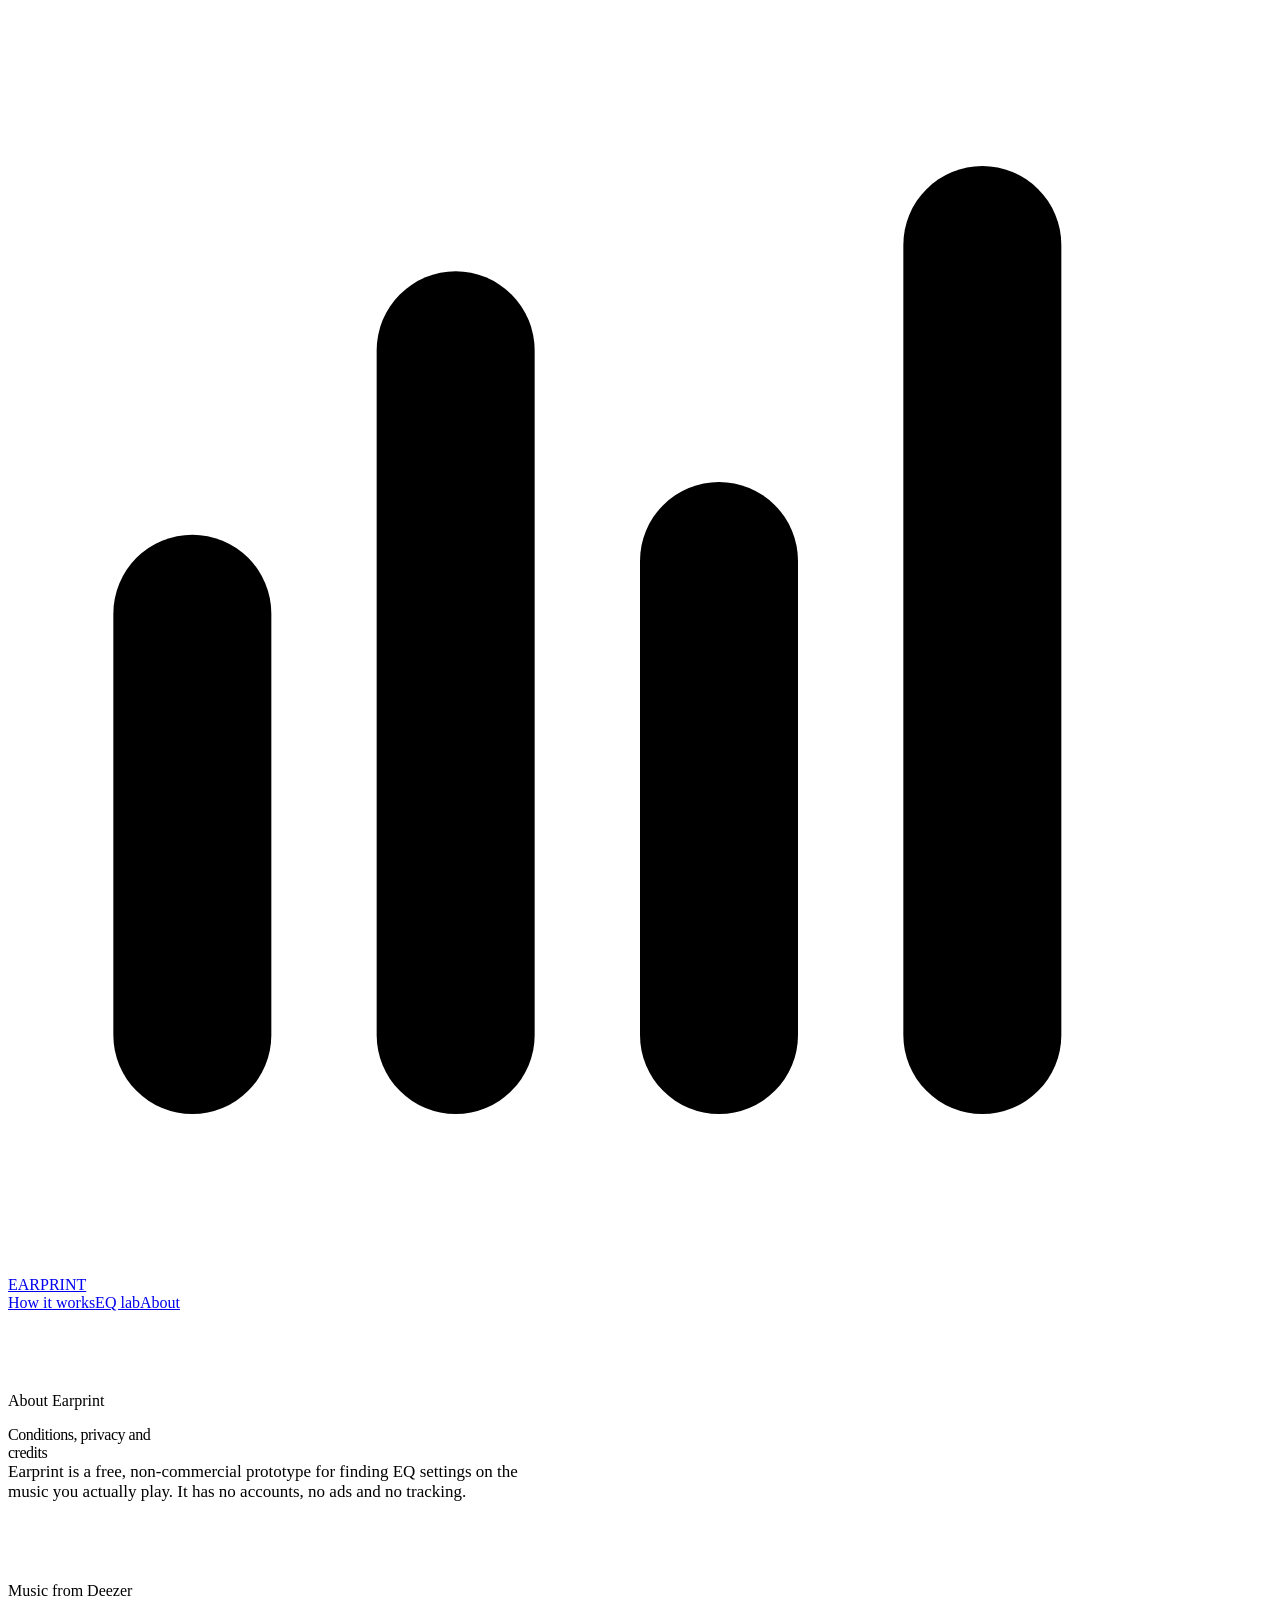
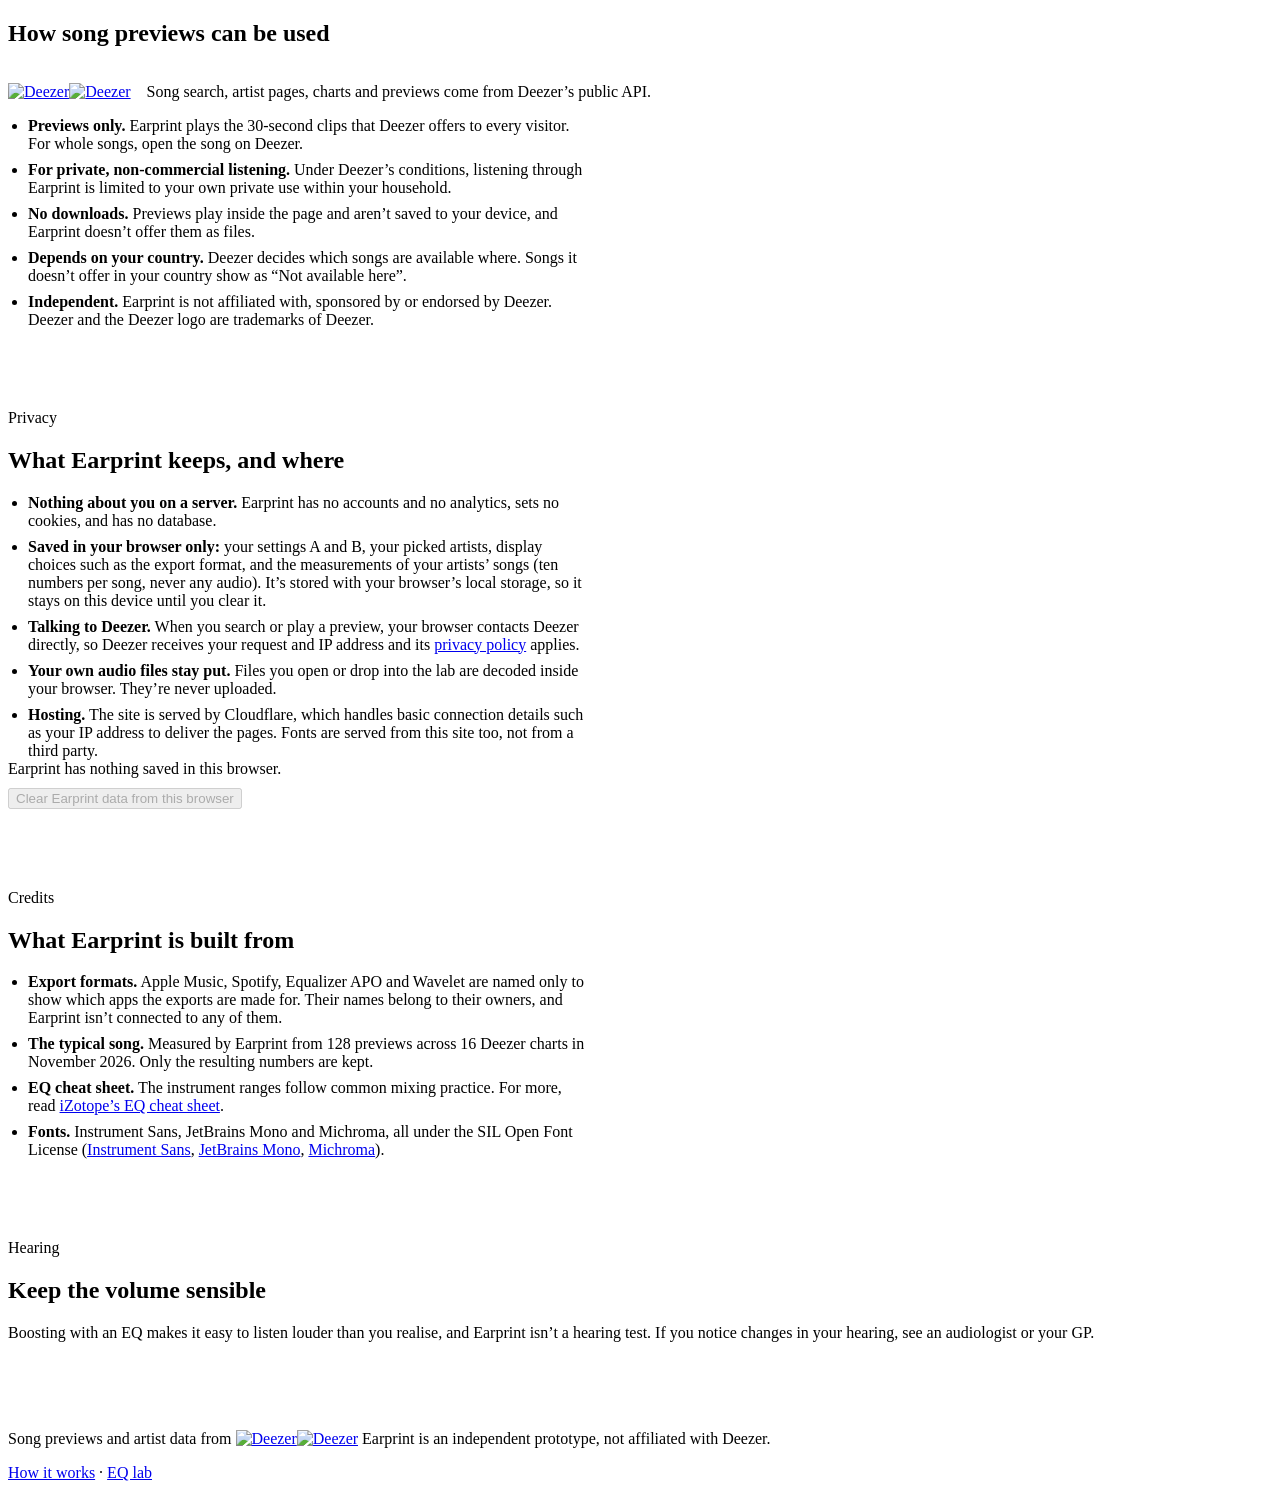
==== public/about/index.html @ cae96953 "Round 3: EQ on the scope, typical-song reference, auto fit, artists, Deezer compliance - Faders sit " ====
<!doctype html>
<html lang="en-AU">
<head>
<meta charset="utf-8">
<meta name="viewport" content="width=device-width, initial-scale=1, viewport-fit=cover">
<title>Conditions and privacy · Earprint</title>
<meta name="description" content="How Earprint uses Deezer previews, what it stores in your browser, and who made the parts it’s built from.">
<link rel="icon" href="/favicon.svg" type="image/svg+xml">
<link rel="preload" href="/assets/fonts/instrument-sans-latin-400-normal.woff2" as="font" type="font/woff2" crossorigin>
<link rel="stylesheet" href="/assets/earprint.css">
<link rel="stylesheet" href="/assets/home.css">
<style>
  .doc { display: grid; gap: 0; padding-block: clamp(28px, 5vw, 56px) 24px; }
  .doc .sec { padding-block: 32px; }
  .doc .sec:first-of-type { border-top: 0; padding-top: 8px; }
  .doc h1 { font: 600 clamp(28px, 4.6vw, 44px)/1.08 var(--body); letter-spacing: -.03em; margin: 0; max-width: 20ch; }
  .doc .lead { margin: 0; color: var(--muted); font-size: 17px; max-width: 62ch; }
  .doc ul.plain { margin: 0; padding-left: 20px; display: grid; gap: 8px; max-width: 70ch; }
  .dz-block { display: flex; align-items: center; gap: 16px; flex-wrap: wrap; }
  .dz-block .dz-logo { height: 32px; }
  .stored { display: grid; gap: 10px; justify-items: start; }
  .stored p { margin: 0; }
</style>
</head>
<body>
<header class="site-head"><div class="wrap">
  <a class="brand" href="/"><svg viewBox="0 0 24 24" aria-hidden="true"><rect class="bar-a" x="2" y="10" width="3" height="11" rx="1.5"/><rect class="bar-a" x="7" y="5" width="3" height="16" rx="1.5"/><rect class="bar-n" x="12" y="9" width="3" height="12" rx="1.5"/><rect class="bar-b" x="17" y="3" width="3" height="18" rx="1.5"/></svg>EARPRINT</a>
  <nav class="site-nav" aria-label="Main"><a href="/">How it works</a><a href="/lab/">EQ lab</a><a href="/about/" aria-current="page">About</a></nav>
</div></header>

<main class="wrap doc">
  <section class="sec" aria-labelledby="aboutTitle">
    <div class="sec-head">
      <p class="label">About Earprint</p>
      <h1 id="aboutTitle">Conditions, privacy and credits</h1>
      <p class="lead">Earprint is a free, non-commercial prototype for finding EQ settings on the music you actually play. It has no accounts, no ads and no tracking.</p>
    </div>
  </section>

  <section class="sec" id="deezer" aria-labelledby="dzTitle">
    <div class="sec-head">
      <p class="label">Music from Deezer</p>
      <h2 id="dzTitle">How song previews can be used</h2>
    </div>
    <div class="dz-block">
      <a class="dz-credit" href="https://www.deezer.com" target="_blank" rel="noopener"><img class="dz-logo on-light" src="/assets/deezer/deezer-logo-black.png" width="714" height="200" alt="Deezer"><img class="dz-logo on-dark" src="/assets/deezer/deezer-logo-white.png" width="714" height="200" alt="Deezer"></a>
      <p class="note-line">Song search, artist pages, charts and previews come from Deezer’s public API.</p>
    </div>
    <ul class="plain">
      <li><b>Previews only.</b> Earprint plays the 30-second clips that Deezer offers to every visitor. For whole songs, open the song on Deezer.</li>
      <li><b>For private, non-commercial listening.</b> Under Deezer’s conditions, listening through Earprint is limited to your own private use within your household.</li>
      <li><b>No downloads.</b> Previews play inside the page and aren’t saved to your device, and Earprint doesn’t offer them as files.</li>
      <li><b>Depends on your country.</b> Deezer decides which songs are available where. Songs it doesn’t offer in your country show as “Not available here”.</li>
      <li><b>Independent.</b> Earprint is not affiliated with, sponsored by or endorsed by Deezer. Deezer and the Deezer logo are trademarks of Deezer.</li>
    </ul>
  </section>

  <section class="sec" id="privacy" aria-labelledby="privTitle">
    <div class="sec-head">
      <p class="label">Privacy</p>
      <h2 id="privTitle">What Earprint keeps, and where</h2>
    </div>
    <ul class="plain">
      <li><b>Nothing about you on a server.</b> Earprint has no accounts and no analytics, sets no cookies, and has no database.</li>
      <li><b>Saved in your browser only:</b> your settings A and B, your picked artists, display choices such as the export format, and the measurements of your artists’ songs (ten numbers per song, never any audio). It’s stored with your browser’s local storage, so it stays on this device until you clear it.</li>
      <li><b>Talking to Deezer.</b> When you search or play a preview, your browser contacts Deezer directly, so Deezer receives your request and IP address and its <a href="https://www.deezer.com/legal/personal-datas" target="_blank" rel="noopener">privacy policy</a> applies.</li>
      <li><b>Your own audio files stay put.</b> Files you open or drop into the lab are decoded inside your browser. They’re never uploaded.</li>
      <li><b>Hosting.</b> The site is served by Cloudflare, which handles basic connection details such as your IP address to deliver the pages. Fonts are served from this site too, not from a third party.</li>
    </ul>
    <div class="stored">
      <p id="storedNote" class="note-line">Checking what’s saved in this browser…</p>
      <button class="btn" type="button" id="clearData">Clear Earprint data from this browser</button>
    </div>
  </section>

  <section class="sec" aria-labelledby="credTitle">
    <div class="sec-head">
      <p class="label">Credits</p>
      <h2 id="credTitle">What Earprint is built from</h2>
    </div>
    <ul class="plain">
      <li><b>Export formats.</b> Apple Music, Spotify, Equalizer APO and Wavelet are named only to show which apps the exports are made for. Their names belong to their owners, and Earprint isn’t connected to any of them.</li>
      <li><b>The typical song.</b> Measured by Earprint from 128 previews across 16 Deezer charts in November 2026. Only the resulting numbers are kept.</li>
      <li><b>EQ cheat sheet.</b> The instrument ranges follow common mixing practice. For more, read <a href="https://www.izotope.com/community/blog/eq-cheat-sheet" target="_blank" rel="noopener">iZotope’s EQ cheat sheet</a>.</li>
      <li><b>Fonts.</b> Instrument Sans, JetBrains Mono and Michroma, all under the SIL Open Font License (<a href="/assets/fonts/LICENSE-instrument-sans.txt">Instrument Sans</a>, <a href="/assets/fonts/LICENSE-jetbrains-mono.txt">JetBrains Mono</a>, <a href="/assets/fonts/LICENSE-michroma.txt">Michroma</a>).</li>
    </ul>
  </section>

  <section class="sec" aria-labelledby="safeTitle">
    <div class="sec-head">
      <p class="label">Hearing</p>
      <h2 id="safeTitle">Keep the volume sensible</h2>
      <p>Boosting with an EQ makes it easy to listen louder than you realise, and Earprint isn’t a hearing test. If you notice changes in your hearing, see an audiologist or your GP.</p>
    </div>
  </section>
</main>

<footer class="site-foot"><div class="wrap">
  <p class="foot-credit">Song previews and artist data from <a class="dz-credit" href="https://www.deezer.com" target="_blank" rel="noopener"><img class="dz-logo on-light" src="/assets/deezer/deezer-logo-black.png" width="714" height="200" alt="Deezer"><img class="dz-logo on-dark" src="/assets/deezer/deezer-logo-white.png" width="714" height="200" alt="Deezer"></a> Earprint is an independent prototype, not affiliated with Deezer.</p>
  <p><a href="/">How it works</a> · <a href="/lab/">EQ lab</a></p>
</div></footer>
<script>
(() => {
  const note = document.getElementById('storedNote'), btn = document.getElementById('clearData');
  const keys = () => { try { return Object.keys(localStorage).filter((k) => k.startsWith('earprint:')); } catch (e) { return null; } };
  const show = () => {
    const k = keys();
    if (k === null) { note.textContent = 'This browser doesn’t allow local storage here, so Earprint can’t save anything.'; btn.hidden = true; return; }
    note.textContent = k.length ? 'Earprint has ' + k.length + (k.length === 1 ? ' item' : ' items') + ' saved in this browser.' : 'Earprint has nothing saved in this browser.';
    btn.disabled = !k.length;
  };
  btn.addEventListener('click', () => {
    (keys() || []).forEach((k) => { try { localStorage.removeItem(k); } catch (e) {} });
    show();
    note.textContent = 'Cleared. ' + note.textContent;
  });
  show();
})();
</script>
</body>
</html>
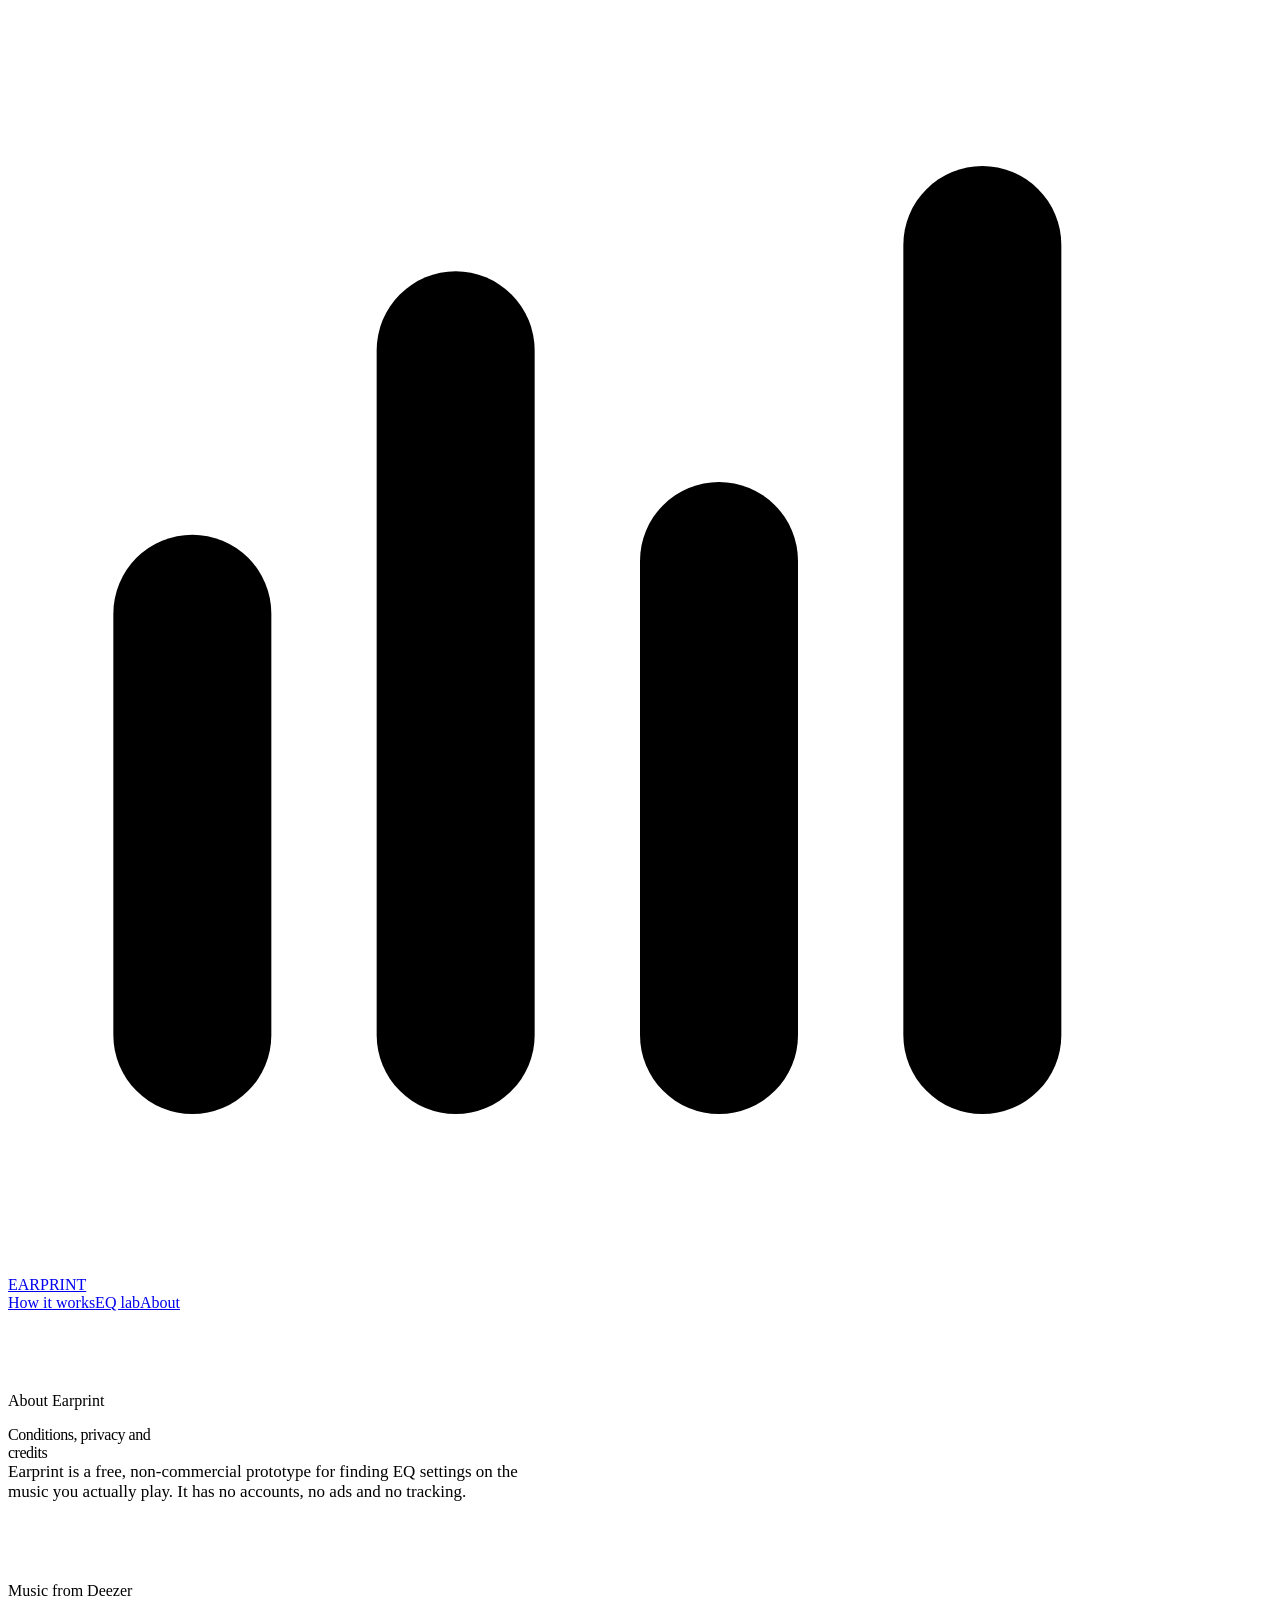
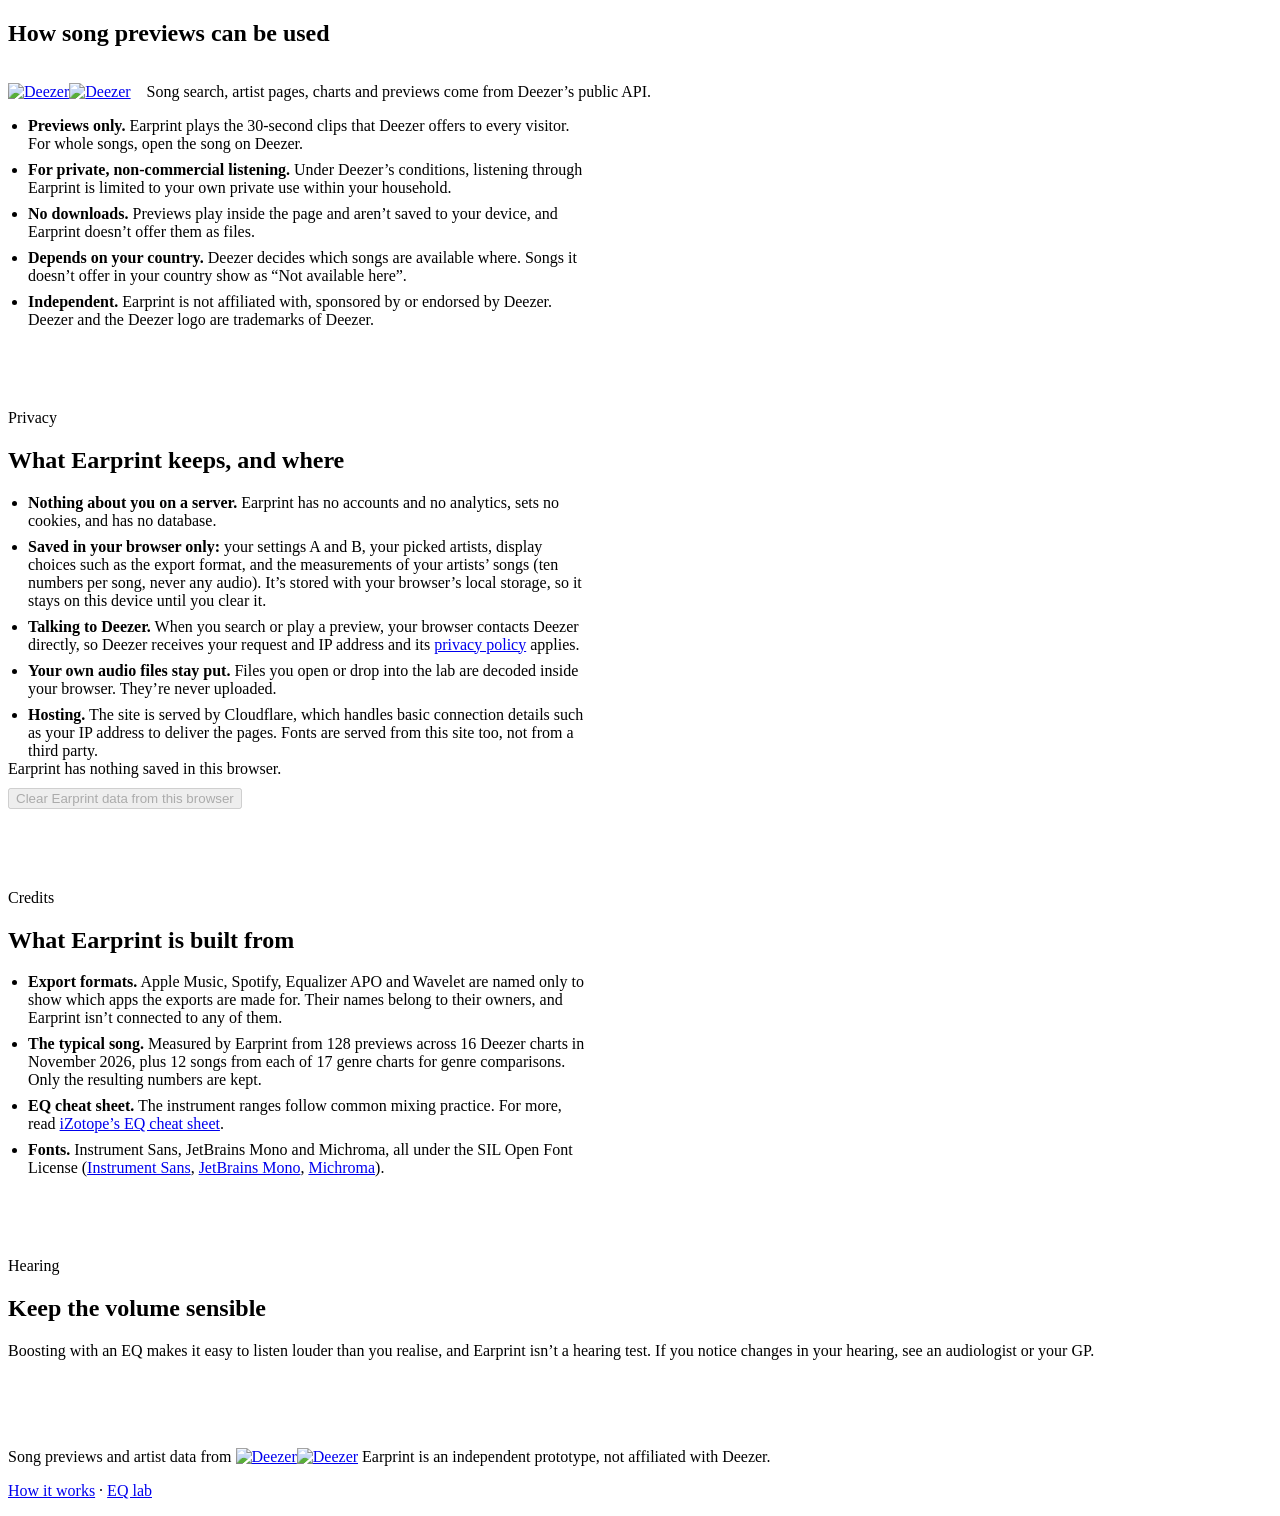
==== commit 8260e063: "Genre-aware auto fit: bring-out lifts only, songs compared with their genre - Measure a typical song" ====
--- a/public/about/index.html
+++ b/public/about/index.html
@@ -80,7 +80,7 @@
     </div>
     <ul class="plain">
       <li><b>Export formats.</b> Apple Music, Spotify, Equalizer APO and Wavelet are named only to show which apps the exports are made for. Their names belong to their owners, and Earprint isn’t connected to any of them.</li>
-      <li><b>The typical song.</b> Measured by Earprint from 128 previews across 16 Deezer charts in November 2026. Only the resulting numbers are kept.</li>
+      <li><b>The typical song.</b> Measured by Earprint from 128 previews across 16 Deezer charts in November 2026, plus 12 songs from each of 17 genre charts for genre comparisons. Only the resulting numbers are kept.</li>
       <li><b>EQ cheat sheet.</b> The instrument ranges follow common mixing practice. For more, read <a href="https://www.izotope.com/community/blog/eq-cheat-sheet" target="_blank" rel="noopener">iZotope’s EQ cheat sheet</a>.</li>
       <li><b>Fonts.</b> Instrument Sans, JetBrains Mono and Michroma, all under the SIL Open Font License (<a href="/assets/fonts/LICENSE-instrument-sans.txt">Instrument Sans</a>, <a href="/assets/fonts/LICENSE-jetbrains-mono.txt">JetBrains Mono</a>, <a href="/assets/fonts/LICENSE-michroma.txt">Michroma</a>).</li>
     </ul>
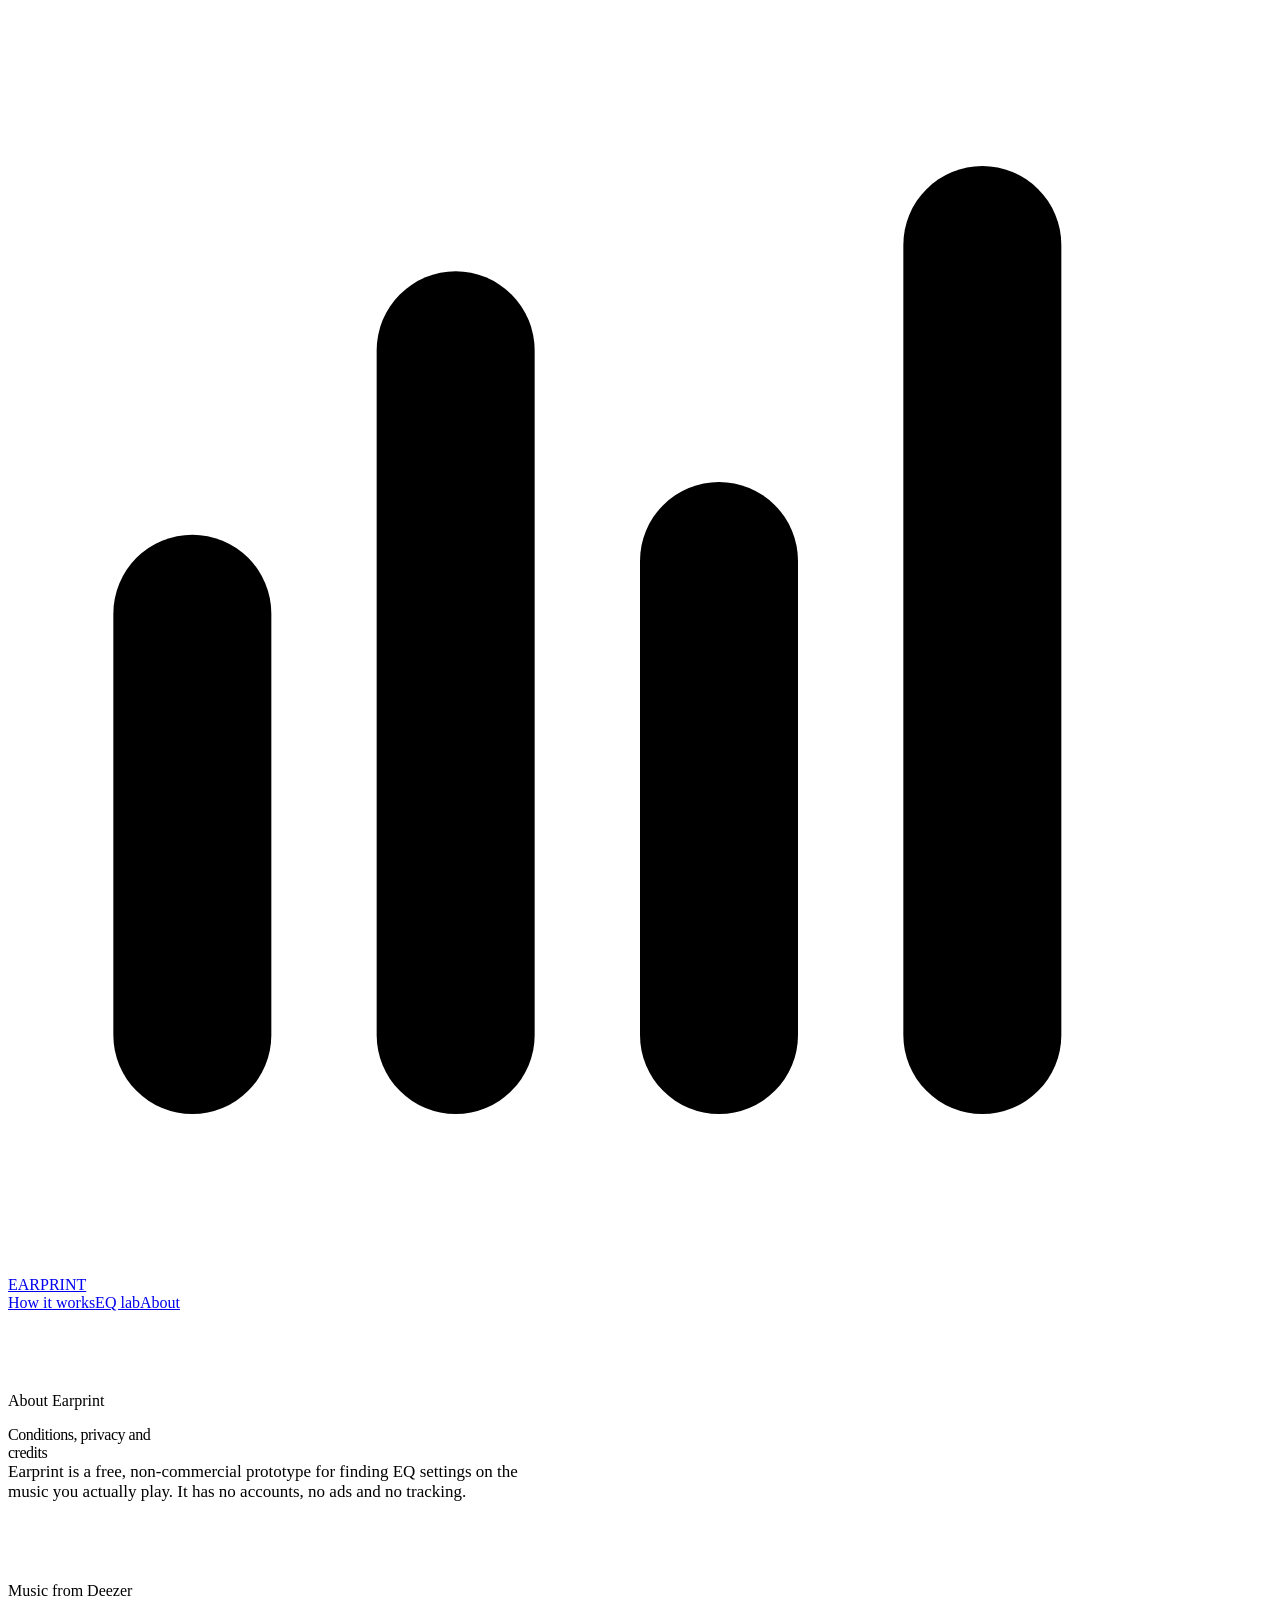
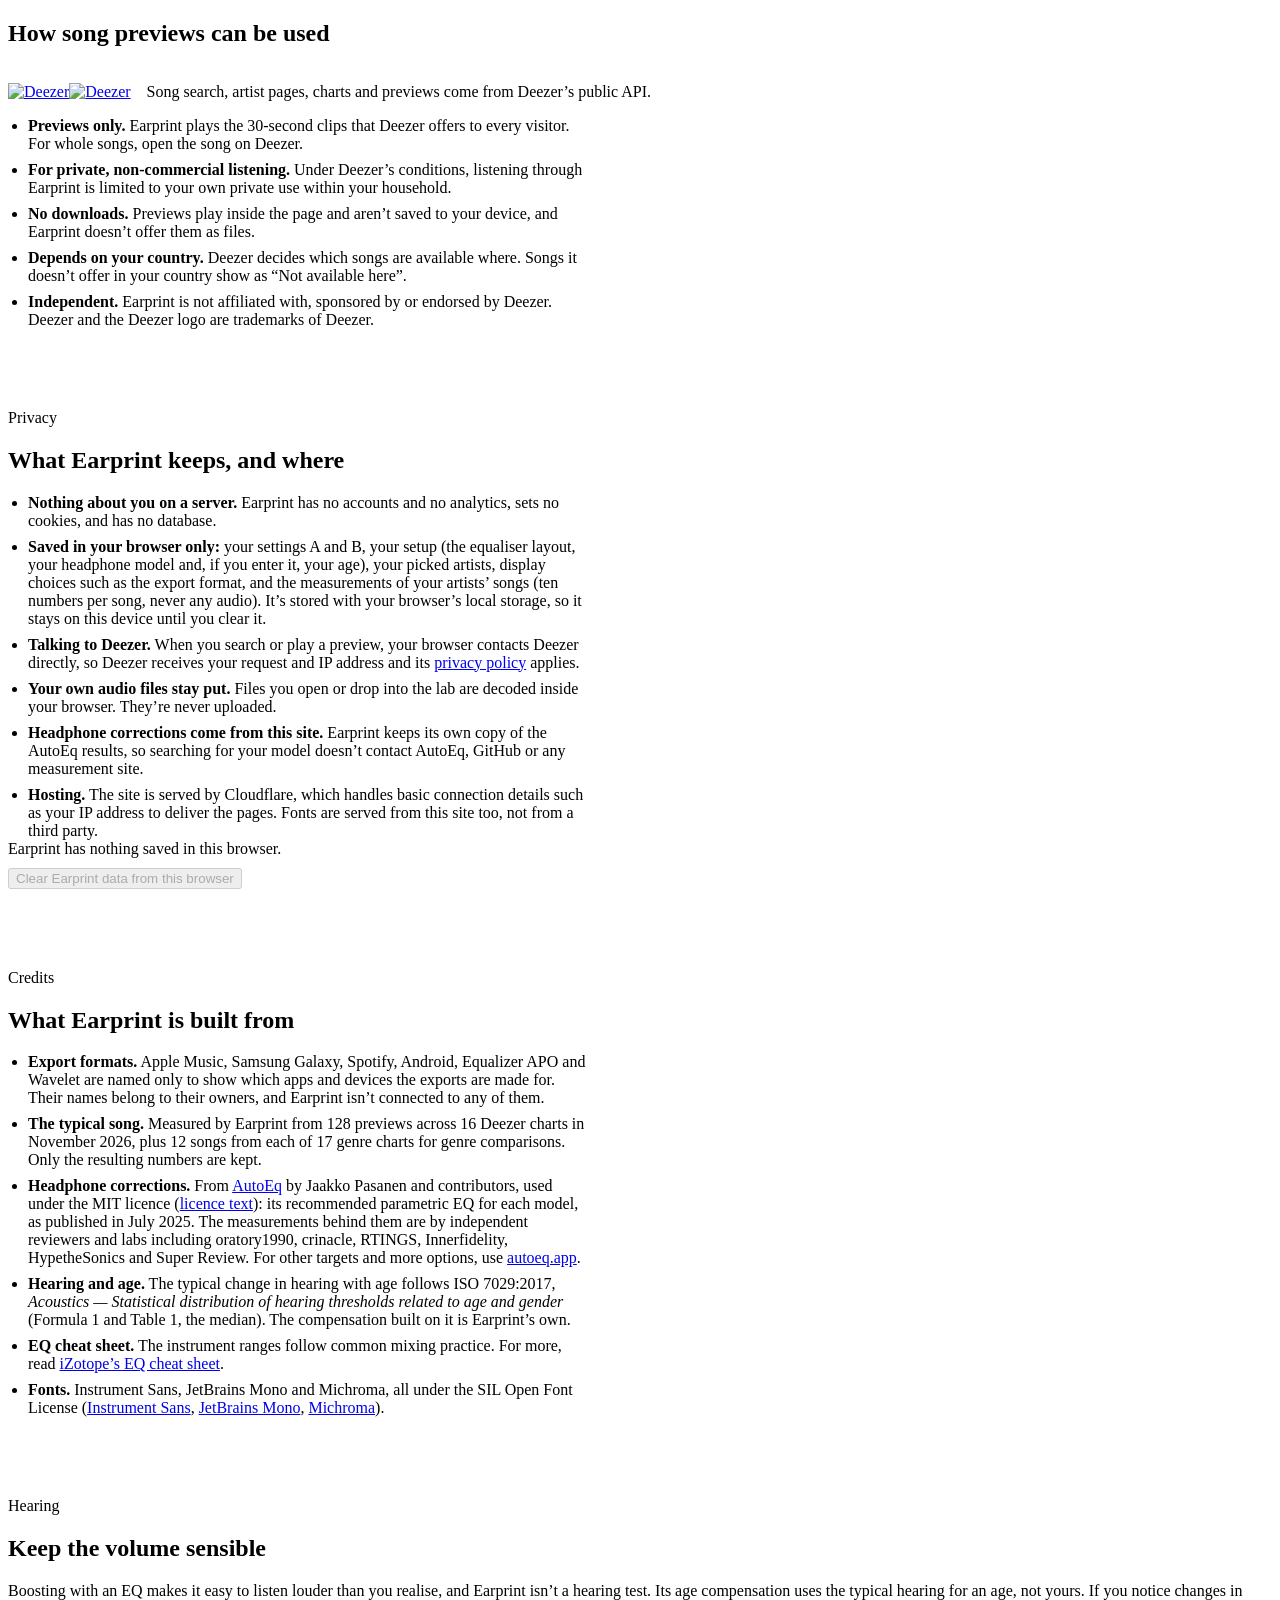
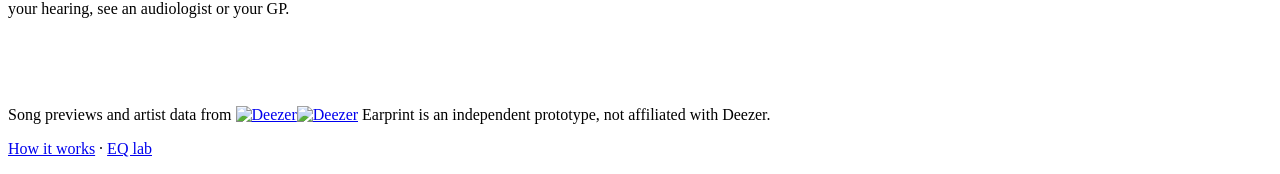
==== commit 9df85292: "Your setup: headphone correction (AutoEq), age compensation, polish - Your setup strip at the top of" ====
--- a/public/about/index.html
+++ b/public/about/index.html
@@ -62,9 +62,10 @@
     </div>
     <ul class="plain">
       <li><b>Nothing about you on a server.</b> Earprint has no accounts and no analytics, sets no cookies, and has no database.</li>
-      <li><b>Saved in your browser only:</b> your settings A and B, your picked artists, display choices such as the export format, and the measurements of your artists’ songs (ten numbers per song, never any audio). It’s stored with your browser’s local storage, so it stays on this device until you clear it.</li>
+      <li><b>Saved in your browser only:</b> your settings A and B, your setup (the equaliser layout, your headphone model and, if you enter it, your age), your picked artists, display choices such as the export format, and the measurements of your artists’ songs (ten numbers per song, never any audio). It’s stored with your browser’s local storage, so it stays on this device until you clear it.</li>
       <li><b>Talking to Deezer.</b> When you search or play a preview, your browser contacts Deezer directly, so Deezer receives your request and IP address and its <a href="https://www.deezer.com/legal/personal-datas" target="_blank" rel="noopener">privacy policy</a> applies.</li>
       <li><b>Your own audio files stay put.</b> Files you open or drop into the lab are decoded inside your browser. They’re never uploaded.</li>
+      <li><b>Headphone corrections come from this site.</b> Earprint keeps its own copy of the AutoEq results, so searching for your model doesn’t contact AutoEq, GitHub or any measurement site.</li>
       <li><b>Hosting.</b> The site is served by Cloudflare, which handles basic connection details such as your IP address to deliver the pages. Fonts are served from this site too, not from a third party.</li>
     </ul>
     <div class="stored">
@@ -79,8 +80,10 @@
       <h2 id="credTitle">What Earprint is built from</h2>
     </div>
     <ul class="plain">
-      <li><b>Export formats.</b> Apple Music, Spotify, Equalizer APO and Wavelet are named only to show which apps the exports are made for. Their names belong to their owners, and Earprint isn’t connected to any of them.</li>
+      <li><b>Export formats.</b> Apple Music, Samsung Galaxy, Spotify, Android, Equalizer APO and Wavelet are named only to show which apps and devices the exports are made for. Their names belong to their owners, and Earprint isn’t connected to any of them.</li>
       <li><b>The typical song.</b> Measured by Earprint from 128 previews across 16 Deezer charts in November 2026, plus 12 songs from each of 17 genre charts for genre comparisons. Only the resulting numbers are kept.</li>
+      <li><b>Headphone corrections.</b> From <a href="https://github.com/jaakkopasanen/AutoEq" target="_blank" rel="noopener">AutoEq</a> by Jaakko Pasanen and contributors, used under the MIT licence (<a href="/assets/autoeq/LICENSE.txt">licence text</a>): its recommended parametric EQ for each model, as published in July 2025. The measurements behind them are by independent reviewers and labs including oratory1990, crinacle, RTINGS, Innerfidelity, HypetheSonics and Super Review. For other targets and more options, use <a href="https://autoeq.app" target="_blank" rel="noopener">autoeq.app</a>.</li>
+      <li><b>Hearing and age.</b> The typical change in hearing with age follows ISO 7029:2017, <i>Acoustics — Statistical distribution of hearing thresholds related to age and gender</i> (Formula 1 and Table 1, the median). The compensation built on it is Earprint’s own.</li>
       <li><b>EQ cheat sheet.</b> The instrument ranges follow common mixing practice. For more, read <a href="https://www.izotope.com/community/blog/eq-cheat-sheet" target="_blank" rel="noopener">iZotope’s EQ cheat sheet</a>.</li>
       <li><b>Fonts.</b> Instrument Sans, JetBrains Mono and Michroma, all under the SIL Open Font License (<a href="/assets/fonts/LICENSE-instrument-sans.txt">Instrument Sans</a>, <a href="/assets/fonts/LICENSE-jetbrains-mono.txt">JetBrains Mono</a>, <a href="/assets/fonts/LICENSE-michroma.txt">Michroma</a>).</li>
     </ul>
@@ -90,7 +93,7 @@
     <div class="sec-head">
       <p class="label">Hearing</p>
       <h2 id="safeTitle">Keep the volume sensible</h2>
-      <p>Boosting with an EQ makes it easy to listen louder than you realise, and Earprint isn’t a hearing test. If you notice changes in your hearing, see an audiologist or your GP.</p>
+      <p>Boosting with an EQ makes it easy to listen louder than you realise, and Earprint isn’t a hearing test. Its age compensation uses the typical hearing for an age, not yours. If you notice changes in your hearing, see an audiologist or your GP.</p>
     </div>
   </section>
 </main>
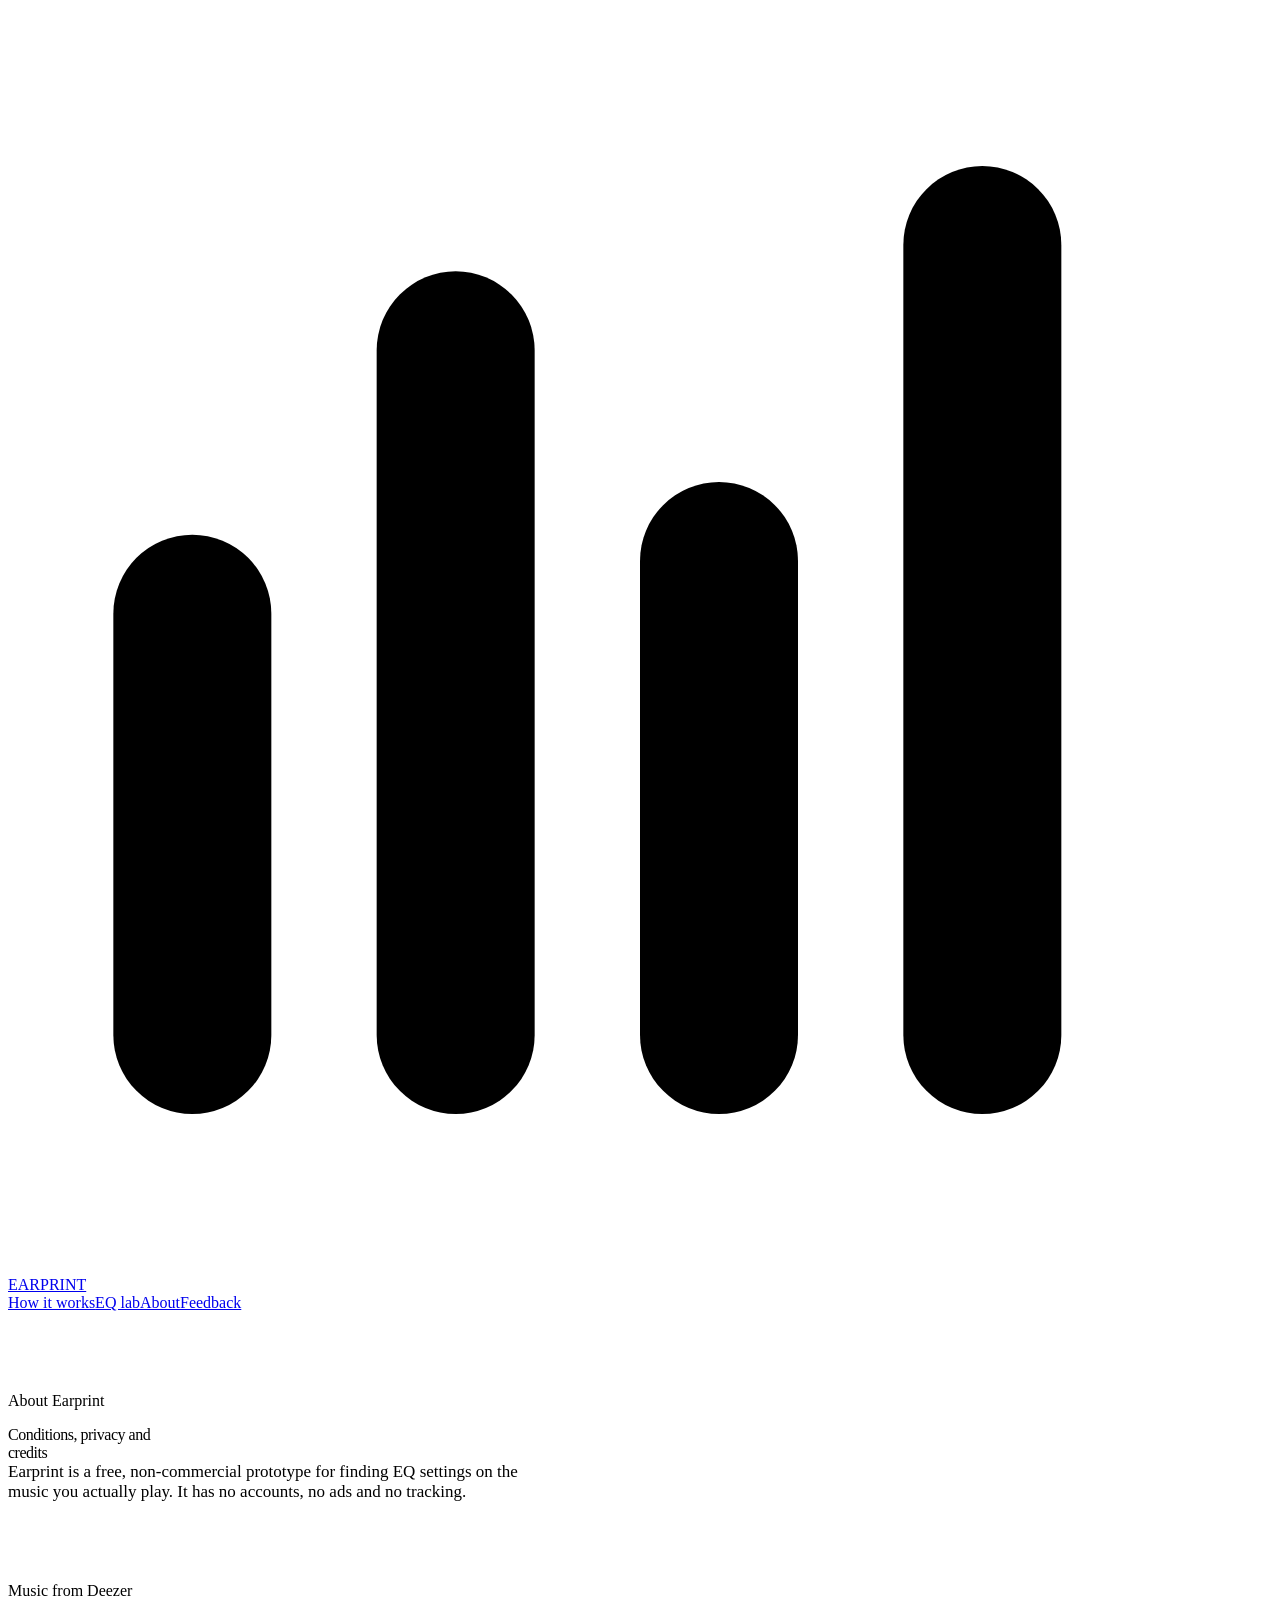
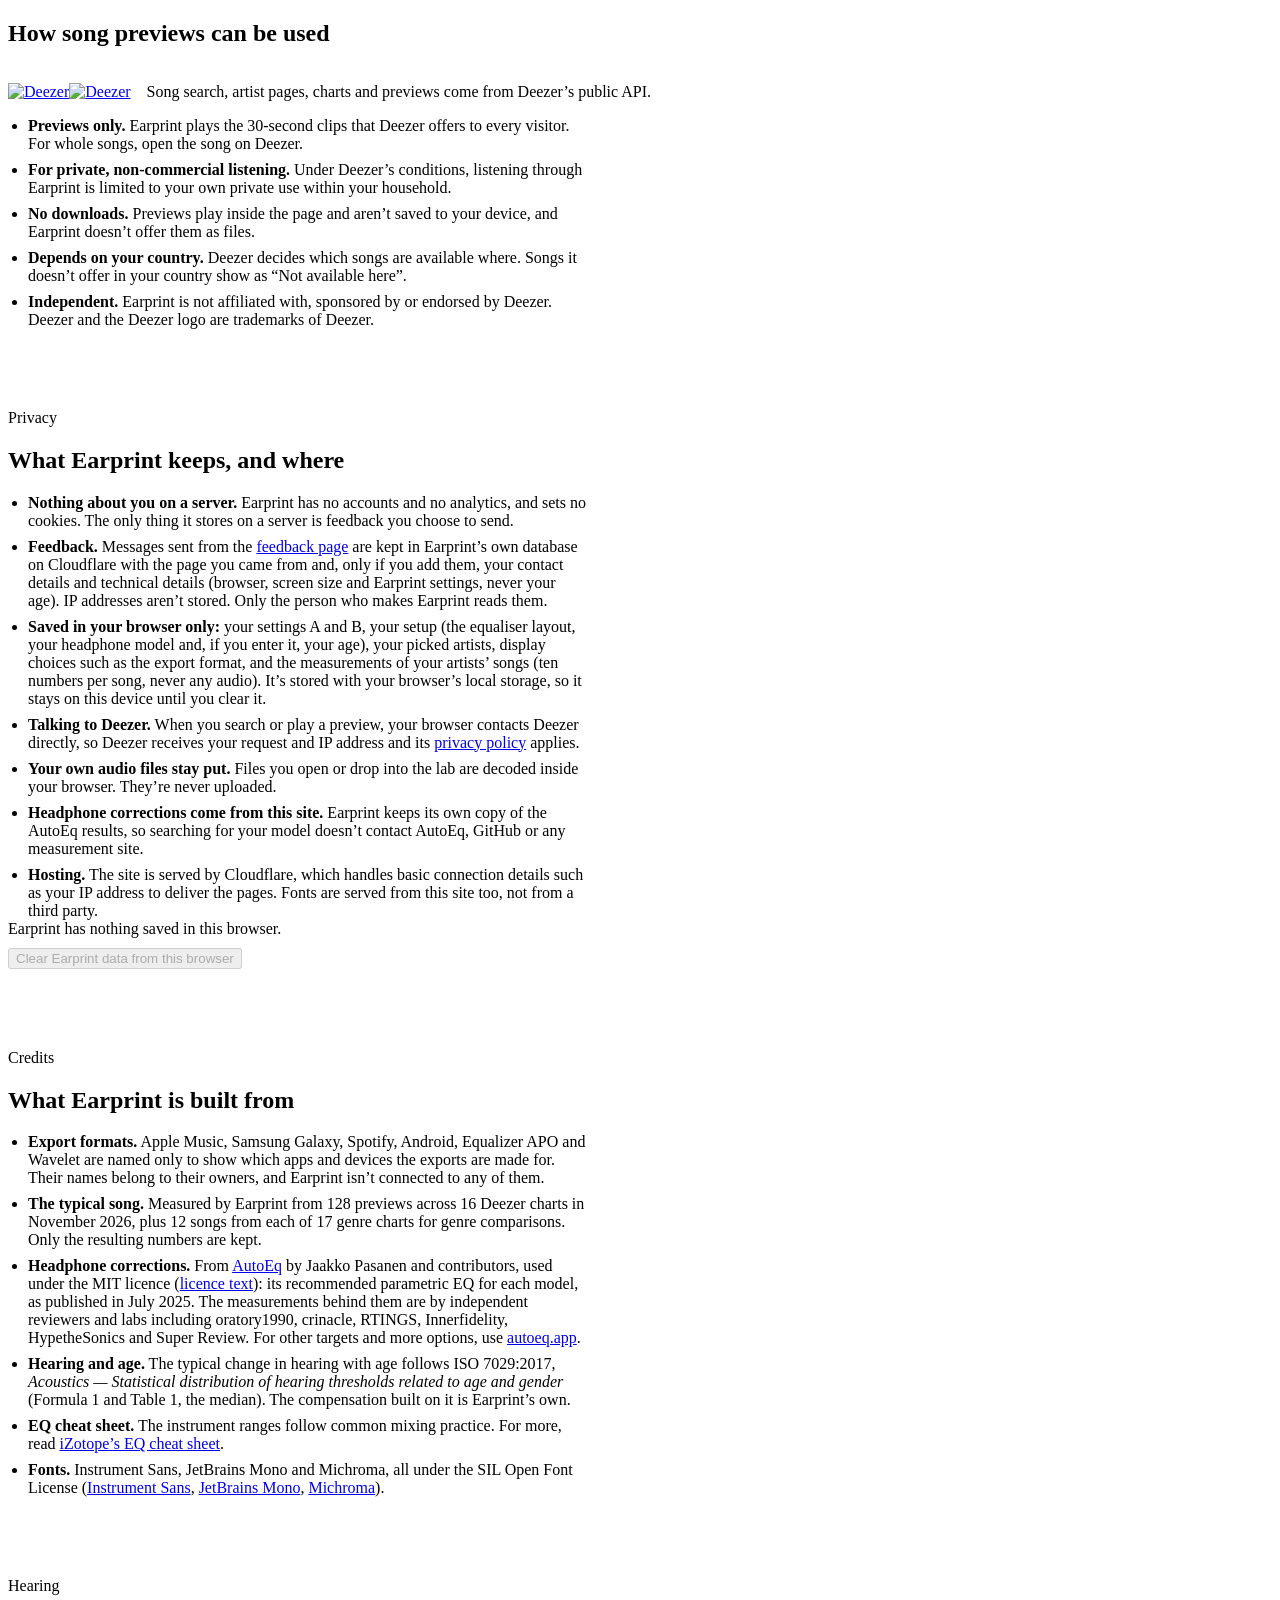
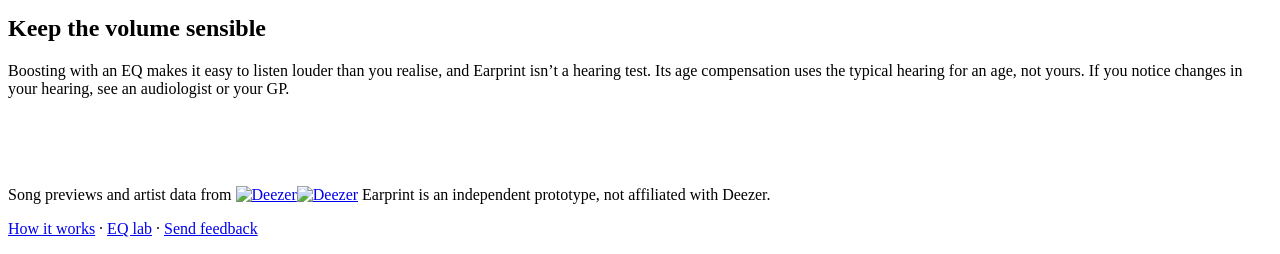
==== commit 5b536b1d: "Feedback form, search-engine basics - Feedback page (/feedback/) for ideas, bugs and comments, linke" ====
--- a/public/about/index.html
+++ b/public/about/index.html
@@ -3,8 +3,21 @@
 <head>
 <meta charset="utf-8">
 <meta name="viewport" content="width=device-width, initial-scale=1, viewport-fit=cover">
-<title>Conditions and privacy · Earprint</title>
-<meta name="description" content="How Earprint uses Deezer previews, what it stores in your browser, and who made the parts it’s built from.">
+<title>About, privacy and credits · Earprint</title>
+<meta name="description" content="How Earprint uses Deezer previews, what it stores in your browser, and the open data it&#x27;s built from: AutoEq headphone corrections and the ISO 7029 hearing standard.">
+<link rel="canonical" href="https://earprint.xyz/about/">
+<meta property="og:type" content="website">
+<meta property="og:site_name" content="Earprint">
+<meta property="og:url" content="https://earprint.xyz/about/">
+<meta property="og:title" content="About, privacy and credits · Earprint">
+<meta property="og:description" content="How Earprint uses Deezer previews, what it stores in your browser, and the open data it&#x27;s built from: AutoEq headphone corrections and the ISO 7029 hearing standard.">
+<meta property="og:image" content="https://earprint.xyz/assets/og.png">
+<meta property="og:image:width" content="1200">
+<meta property="og:image:height" content="630">
+<meta property="og:image:alt" content="Earprint: EQ shaped to the music you play. An EQ curve over a frequency scale from 32 Hz to 16 kHz.">
+<meta property="og:locale" content="en_AU">
+<meta name="twitter:card" content="summary_large_image">
+<link rel="apple-touch-icon" href="/apple-touch-icon.png">
 <link rel="icon" href="/favicon.svg" type="image/svg+xml">
 <link rel="preload" href="/assets/fonts/instrument-sans-latin-400-normal.woff2" as="font" type="font/woff2" crossorigin>
 <link rel="stylesheet" href="/assets/earprint.css">
@@ -25,7 +38,7 @@
 <body>
 <header class="site-head"><div class="wrap">
   <a class="brand" href="/"><svg viewBox="0 0 24 24" aria-hidden="true"><rect class="bar-a" x="2" y="10" width="3" height="11" rx="1.5"/><rect class="bar-a" x="7" y="5" width="3" height="16" rx="1.5"/><rect class="bar-n" x="12" y="9" width="3" height="12" rx="1.5"/><rect class="bar-b" x="17" y="3" width="3" height="18" rx="1.5"/></svg>EARPRINT</a>
-  <nav class="site-nav" aria-label="Main"><a href="/">How it works</a><a href="/lab/">EQ lab</a><a href="/about/" aria-current="page">About</a></nav>
+  <nav class="site-nav" aria-label="Main"><a href="/">How it works</a><a href="/lab/">EQ lab</a><a href="/about/" aria-current="page">About</a><a href="/feedback/">Feedback</a></nav>
 </div></header>
 
 <main class="wrap doc">
@@ -61,7 +74,8 @@
       <h2 id="privTitle">What Earprint keeps, and where</h2>
     </div>
     <ul class="plain">
-      <li><b>Nothing about you on a server.</b> Earprint has no accounts and no analytics, sets no cookies, and has no database.</li>
+      <li><b>Nothing about you on a server.</b> Earprint has no accounts and no analytics, and sets no cookies. The only thing it stores on a server is feedback you choose to send.</li>
+      <li><b>Feedback.</b> Messages sent from the <a href="/feedback/">feedback page</a> are kept in Earprint’s own database on Cloudflare with the page you came from and, only if you add them, your contact details and technical details (browser, screen size and Earprint settings, never your age). IP addresses aren’t stored. Only the person who makes Earprint reads them.</li>
       <li><b>Saved in your browser only:</b> your settings A and B, your setup (the equaliser layout, your headphone model and, if you enter it, your age), your picked artists, display choices such as the export format, and the measurements of your artists’ songs (ten numbers per song, never any audio). It’s stored with your browser’s local storage, so it stays on this device until you clear it.</li>
       <li><b>Talking to Deezer.</b> When you search or play a preview, your browser contacts Deezer directly, so Deezer receives your request and IP address and its <a href="https://www.deezer.com/legal/personal-datas" target="_blank" rel="noopener">privacy policy</a> applies.</li>
       <li><b>Your own audio files stay put.</b> Files you open or drop into the lab are decoded inside your browser. They’re never uploaded.</li>
@@ -100,7 +114,7 @@
 
 <footer class="site-foot"><div class="wrap">
   <p class="foot-credit">Song previews and artist data from <a class="dz-credit" href="https://www.deezer.com" target="_blank" rel="noopener"><img class="dz-logo on-light" src="/assets/deezer/deezer-logo-black.png" width="714" height="200" alt="Deezer"><img class="dz-logo on-dark" src="/assets/deezer/deezer-logo-white.png" width="714" height="200" alt="Deezer"></a> Earprint is an independent prototype, not affiliated with Deezer.</p>
-  <p><a href="/">How it works</a> · <a href="/lab/">EQ lab</a></p>
+  <p><a href="/">How it works</a> · <a href="/lab/">EQ lab</a> · <a href="/feedback/">Send feedback</a></p>
 </div></footer>
 <script>
 (() => {
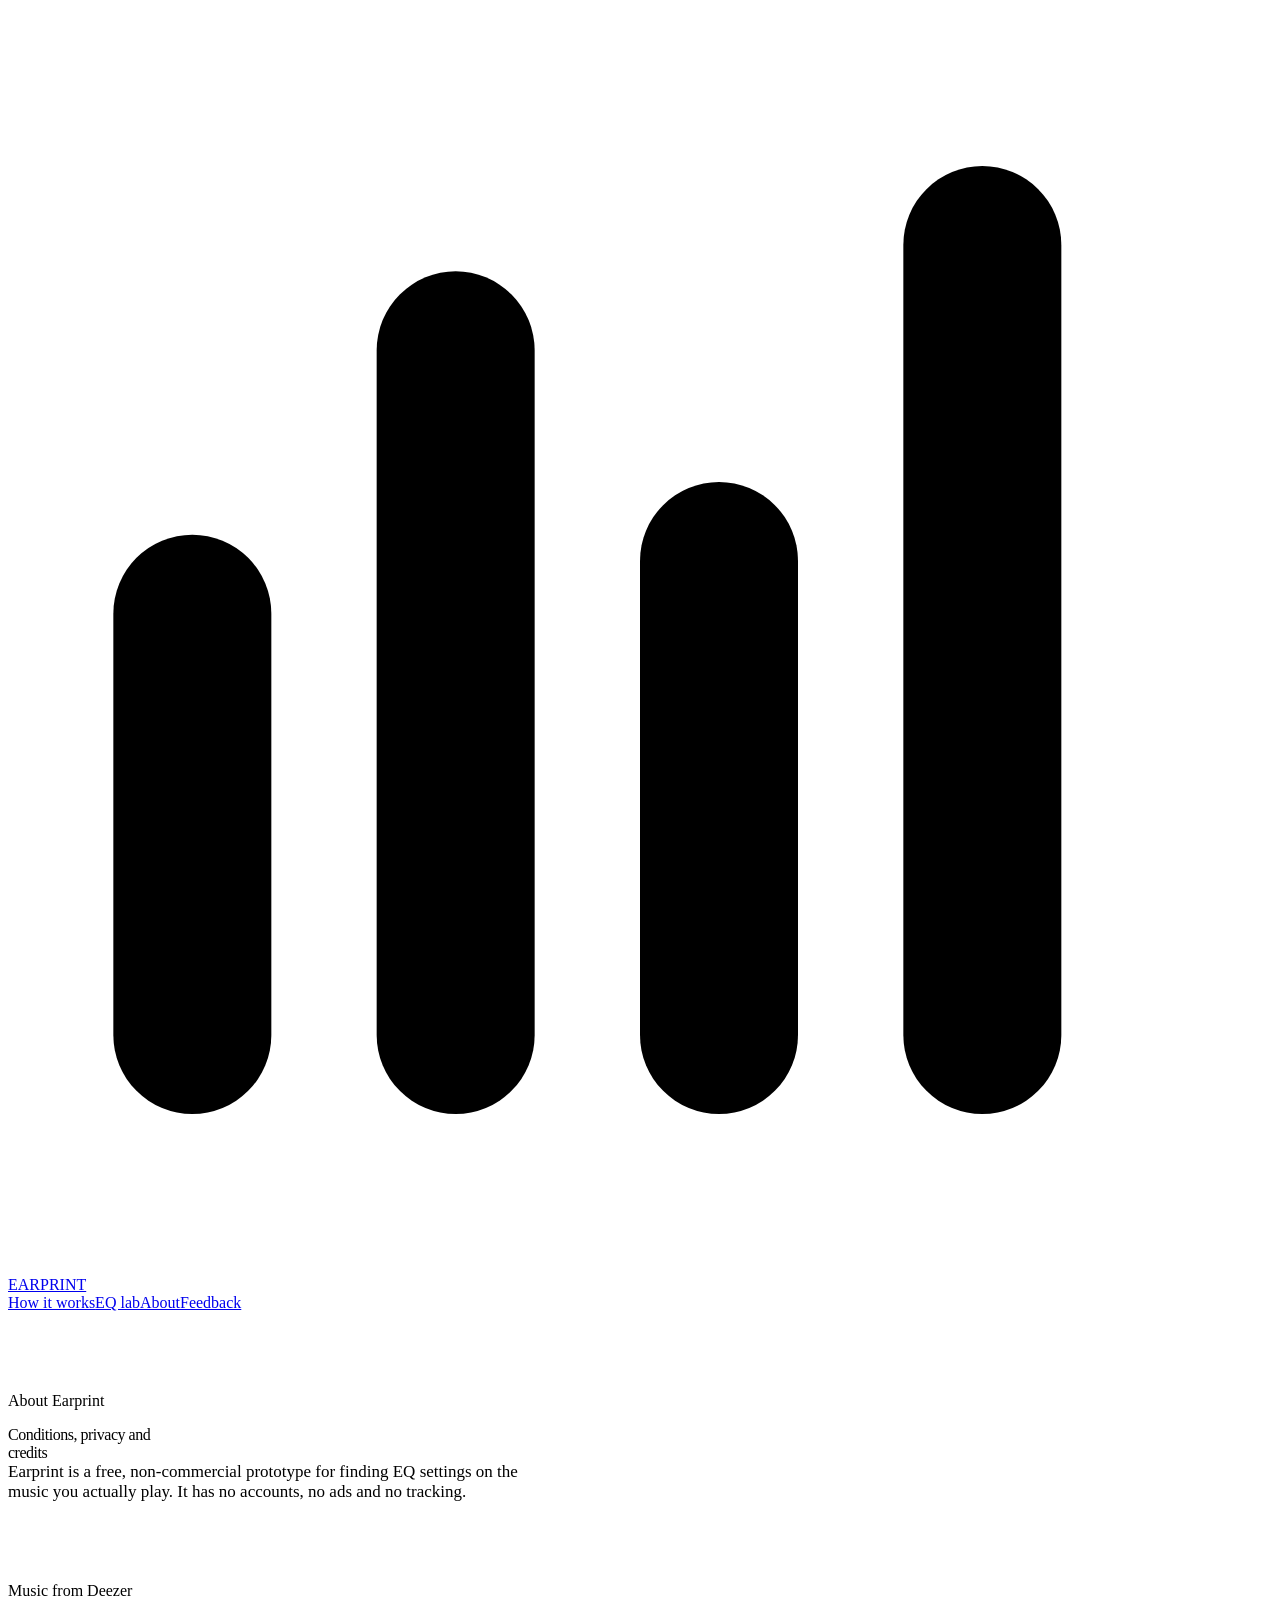
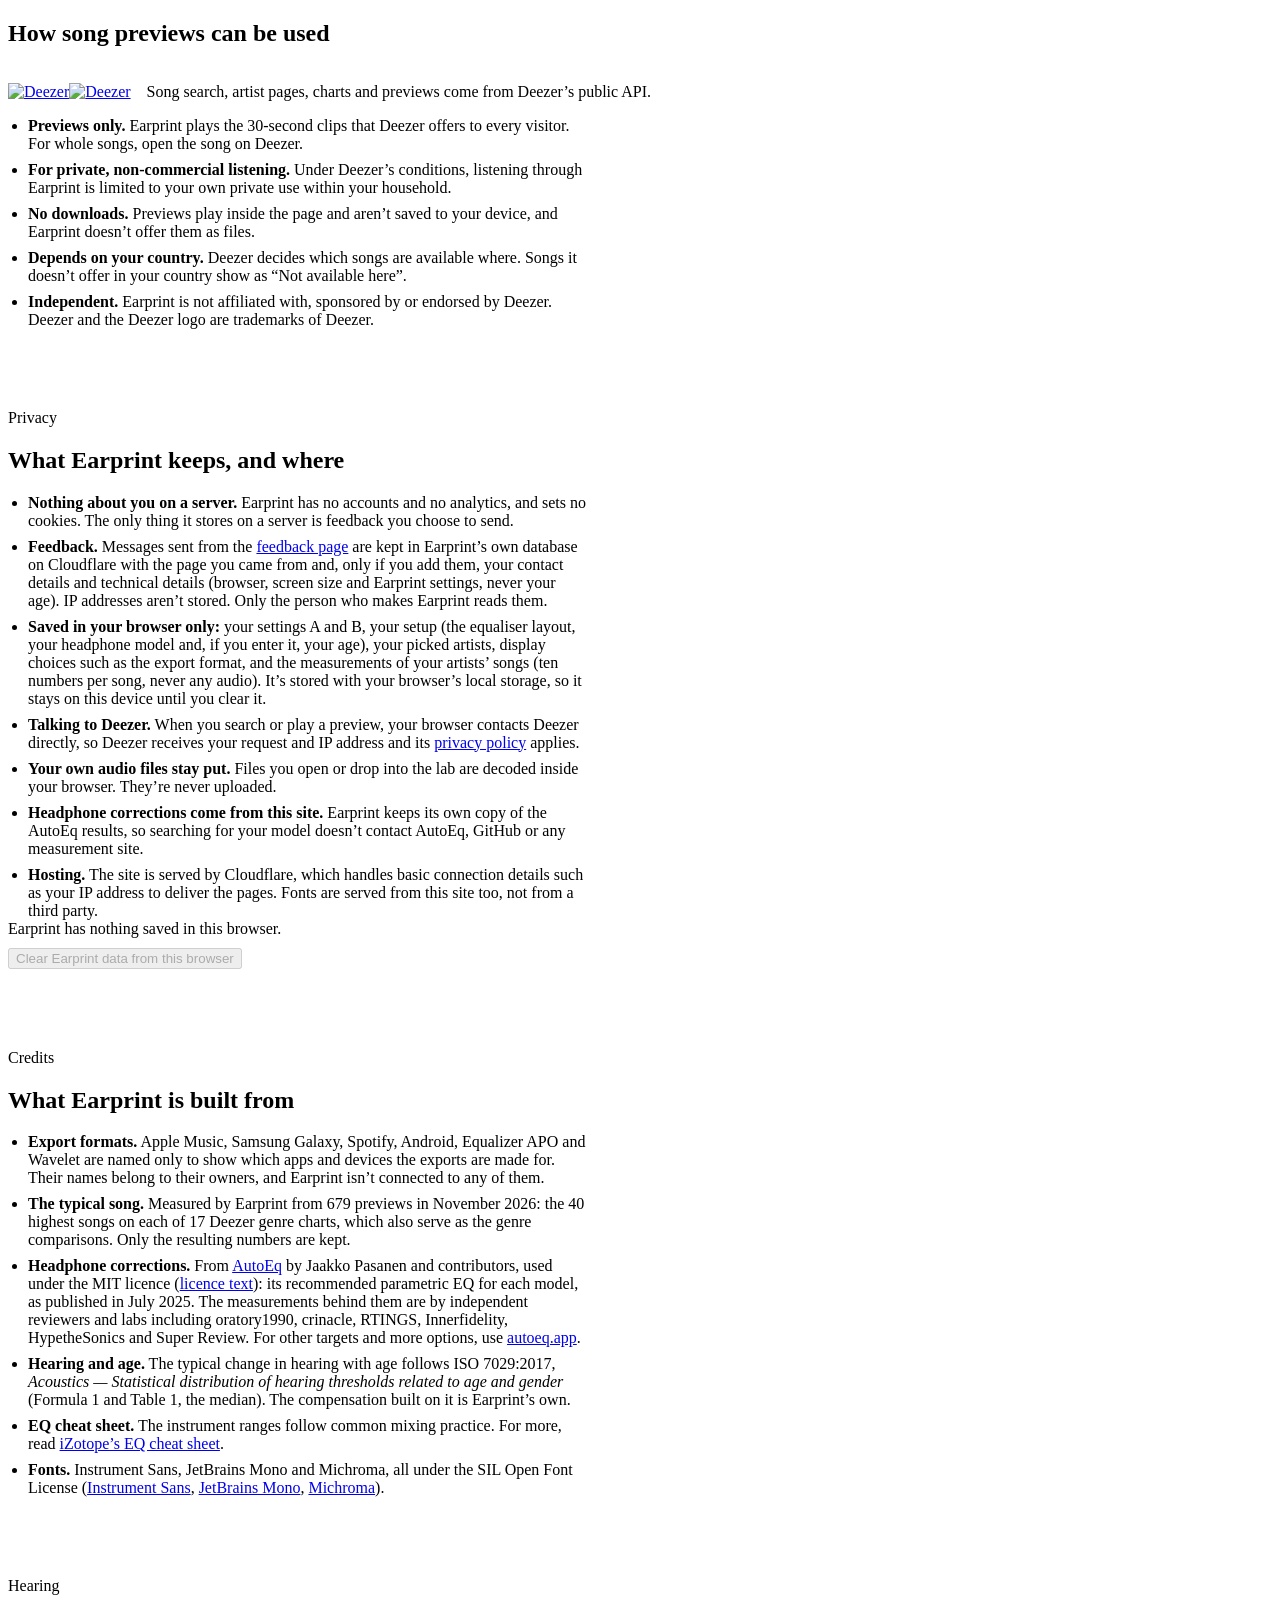
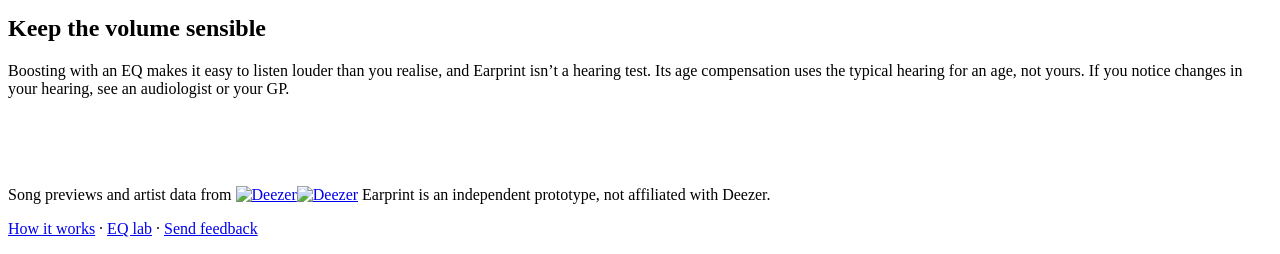
==== commit 59c8db05: "Auto fit audit: measure stereo properly, new typical songs, steadier suggestions Measured 739 previe" ====
--- a/public/about/index.html
+++ b/public/about/index.html
@@ -4,13 +4,13 @@
 <meta charset="utf-8">
 <meta name="viewport" content="width=device-width, initial-scale=1, viewport-fit=cover">
 <title>About, privacy and credits · Earprint</title>
-<meta name="description" content="How Earprint uses Deezer previews, what it stores in your browser, and the open data it&#x27;s built from: AutoEq headphone corrections and the ISO 7029 hearing standard.">
+<meta name="description" content="How Earprint uses Deezer previews, what it stores in your browser, and the open data behind it: AutoEq headphone corrections and ISO 7029.">
 <link rel="canonical" href="https://earprint.xyz/about/">
 <meta property="og:type" content="website">
 <meta property="og:site_name" content="Earprint">
 <meta property="og:url" content="https://earprint.xyz/about/">
 <meta property="og:title" content="About, privacy and credits · Earprint">
-<meta property="og:description" content="How Earprint uses Deezer previews, what it stores in your browser, and the open data it&#x27;s built from: AutoEq headphone corrections and the ISO 7029 hearing standard.">
+<meta property="og:description" content="How Earprint uses Deezer previews, what it stores in your browser, and the open data behind it: AutoEq headphone corrections and ISO 7029.">
 <meta property="og:image" content="https://earprint.xyz/assets/og.png">
 <meta property="og:image:width" content="1200">
 <meta property="og:image:height" content="630">
@@ -95,7 +95,7 @@
     </div>
     <ul class="plain">
       <li><b>Export formats.</b> Apple Music, Samsung Galaxy, Spotify, Android, Equalizer APO and Wavelet are named only to show which apps and devices the exports are made for. Their names belong to their owners, and Earprint isn’t connected to any of them.</li>
-      <li><b>The typical song.</b> Measured by Earprint from 128 previews across 16 Deezer charts in November 2026, plus 12 songs from each of 17 genre charts for genre comparisons. Only the resulting numbers are kept.</li>
+      <li><b>The typical song.</b> Measured by Earprint from 679 previews in November 2026: the 40 highest songs on each of 17 Deezer genre charts, which also serve as the genre comparisons. Only the resulting numbers are kept.</li>
       <li><b>Headphone corrections.</b> From <a href="https://github.com/jaakkopasanen/AutoEq" target="_blank" rel="noopener">AutoEq</a> by Jaakko Pasanen and contributors, used under the MIT licence (<a href="/assets/autoeq/LICENSE.txt">licence text</a>): its recommended parametric EQ for each model, as published in July 2025. The measurements behind them are by independent reviewers and labs including oratory1990, crinacle, RTINGS, Innerfidelity, HypetheSonics and Super Review. For other targets and more options, use <a href="https://autoeq.app" target="_blank" rel="noopener">autoeq.app</a>.</li>
       <li><b>Hearing and age.</b> The typical change in hearing with age follows ISO 7029:2017, <i>Acoustics — Statistical distribution of hearing thresholds related to age and gender</i> (Formula 1 and Table 1, the median). The compensation built on it is Earprint’s own.</li>
       <li><b>EQ cheat sheet.</b> The instrument ranges follow common mixing practice. For more, read <a href="https://www.izotope.com/community/blog/eq-cheat-sheet" target="_blank" rel="noopener">iZotope’s EQ cheat sheet</a>.</li>
